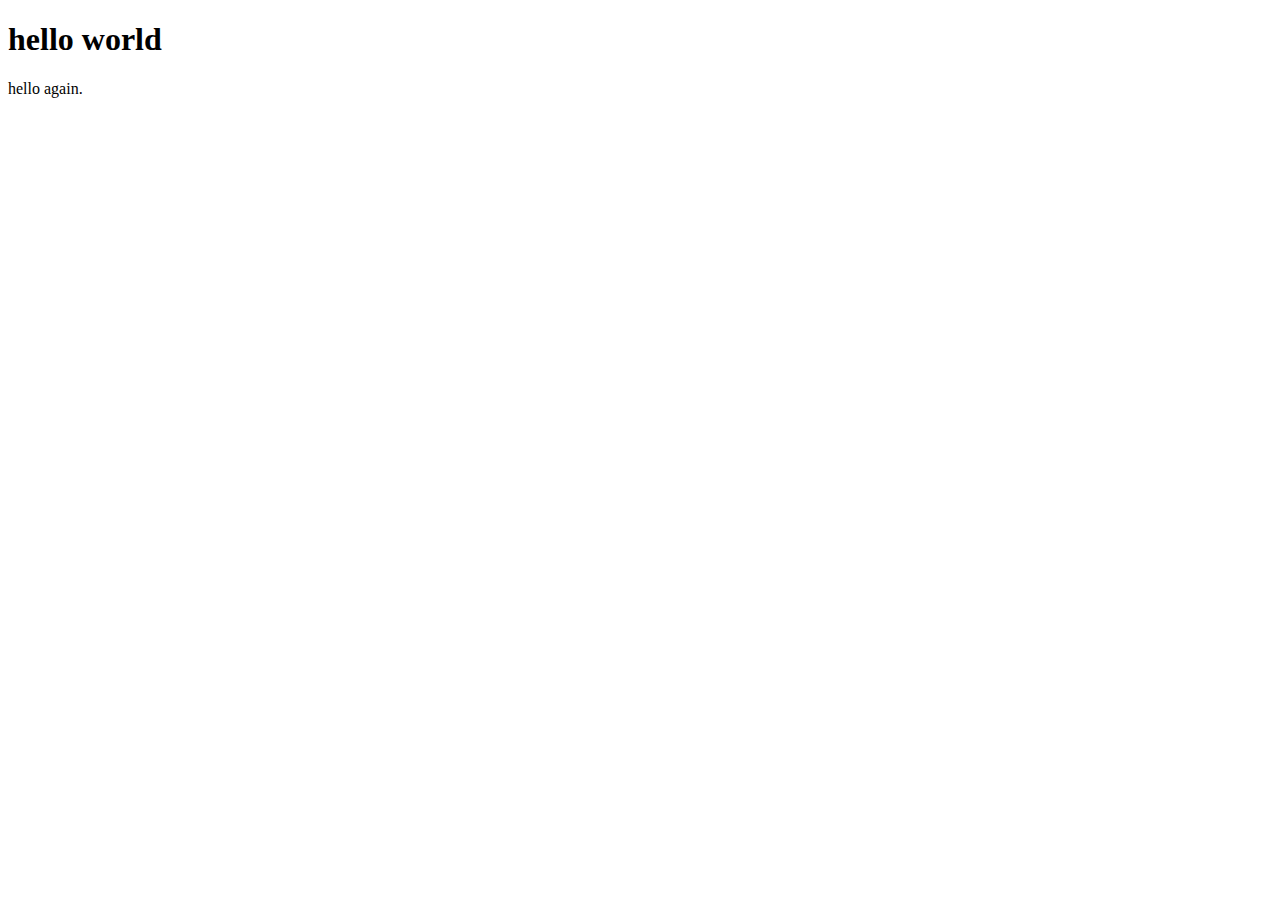
==== index.html @ b9b11ac6 "added header" ====
<!DOCTYPE html>
<html lang="en">
<head>
    <meta charset="UTF-8">
    <meta http-equiv="X-UA-Compatible" content="IE=edge">
    <meta name="viewport" content="width=device-width, initial-scale=1.0">
    <title>Document</title>
</head>
<body>
    <h1>hello world</h1>
    <p>hello again.</p>
</body>
</html>
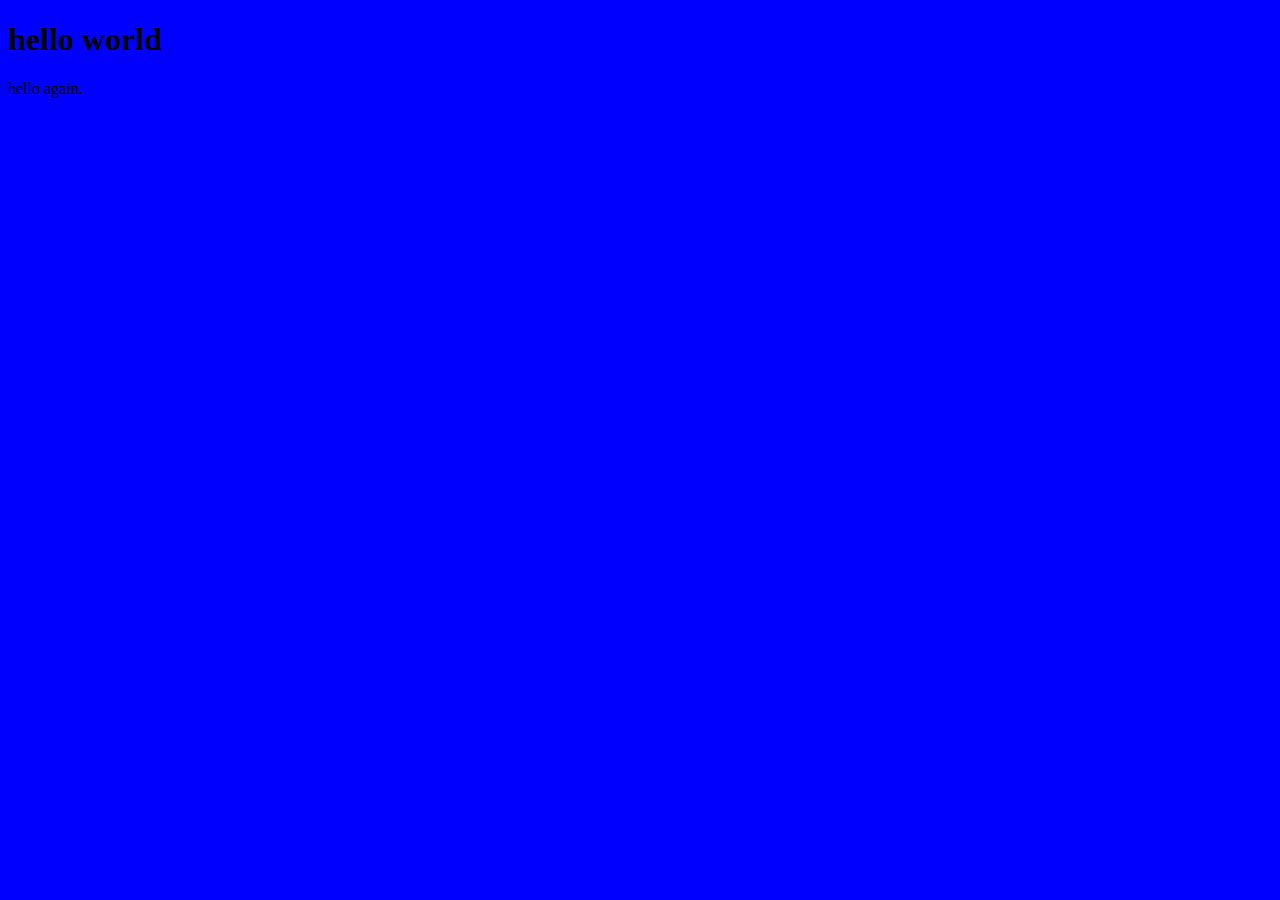
==== commit a5f5d00b: "magical WOW CONTINUOUS" ====
--- a/index.html
+++ b/index.html
@@ -5,6 +5,11 @@
     <meta http-equiv="X-UA-Compatible" content="IE=edge">
     <meta name="viewport" content="width=device-width, initial-scale=1.0">
     <title>Document</title>
+    <style>
+        html{
+            background-color: blue;
+        }
+    </style>
 </head>
 <body>
     <h1>hello world</h1>
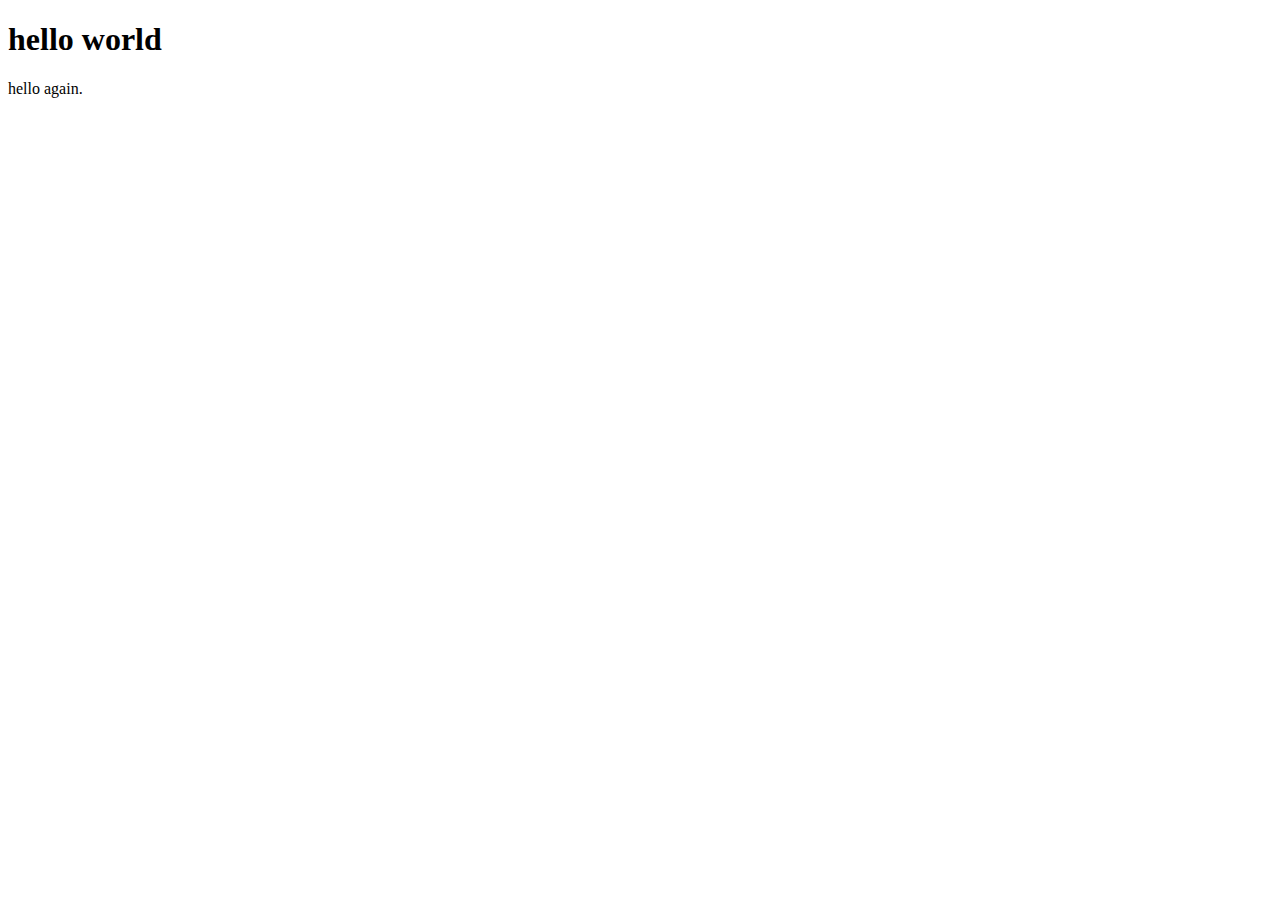
==== commit dcc97b81: "added .vscode folder, sass/scss, and boiler plate" ====
--- a/index.html
+++ b/index.html
@@ -5,11 +5,7 @@
     <meta http-equiv="X-UA-Compatible" content="IE=edge">
     <meta name="viewport" content="width=device-width, initial-scale=1.0">
     <title>Document</title>
-    <style>
-        html{
-            background-color: blue;
-        }
-    </style>
+
 </head>
 <body>
     <h1>hello world</h1>
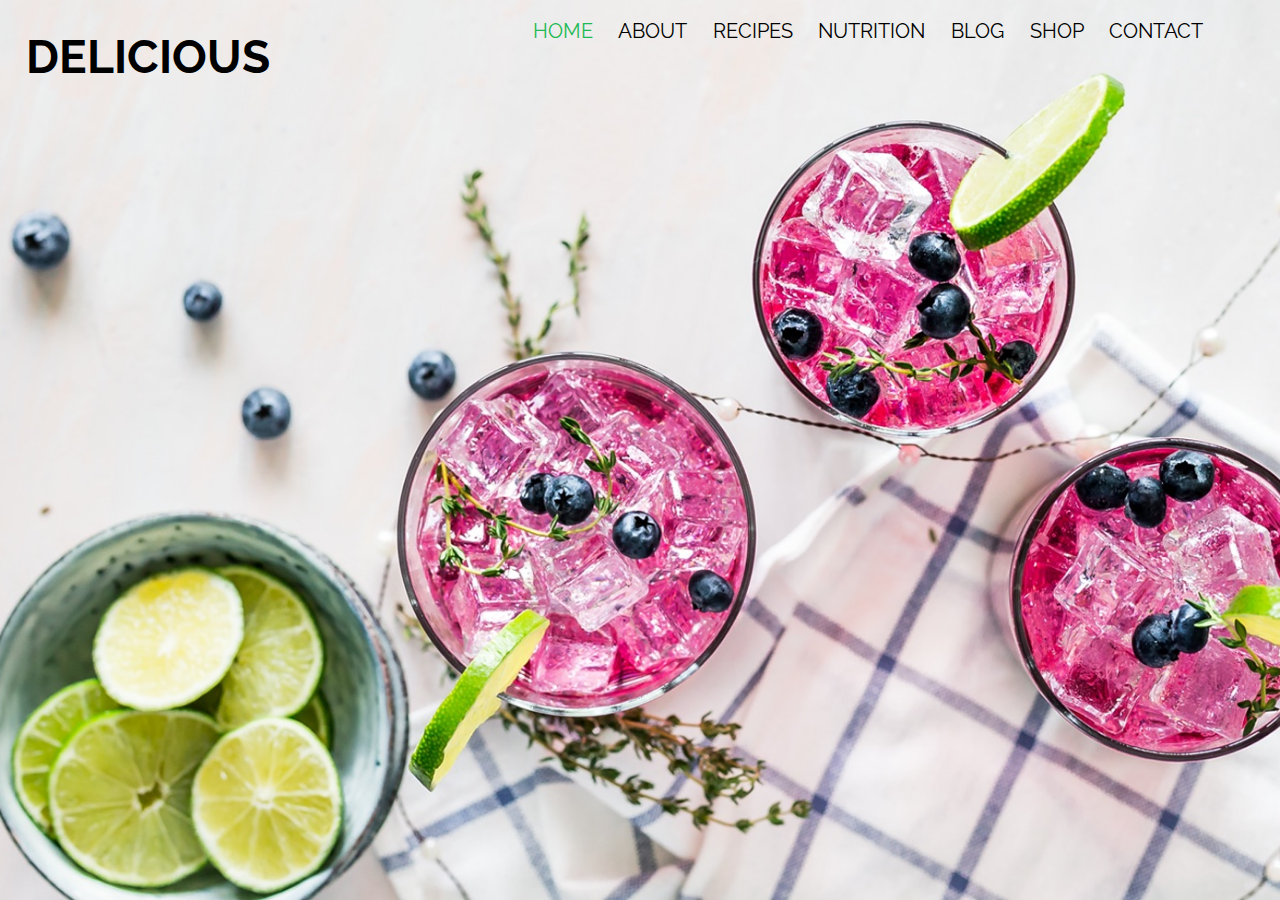
==== commit 31fdb256: "Updated home page, started styling header" ====
--- a/index.html
+++ b/index.html
@@ -4,11 +4,56 @@
     <meta charset="UTF-8">
     <meta http-equiv="X-UA-Compatible" content="IE=edge">
     <meta name="viewport" content="width=device-width, initial-scale=1.0">
-    <title>Document</title>
-
+    <title>Home</title>
+    <link rel="stylesheet" type="text/css" href="styles/style.css">
+    <link rel="preconnect" href="https://fonts.googleapis.com">
+    <link rel="preconnect" href="https://fonts.gstatic.com" crossorigin>
+    <link href="https://fonts.googleapis.com/css2?family=Lora:ital@0;1&family=Raleway:wght@700&display=swap" rel="stylesheet">
 </head>
 <body>
-    <h1>hello world</h1>
-    <p>hello again.</p>
+    <header>
+        <div class="wrapper">
+            <h1>DELICIOUS</h1>
+            <nav>
+                <ul>
+                    <li>
+                        <a href="#" class="currentPage">HOME</a>
+                    </li>
+                    <li>
+                        <a href="#">ABOUT</a>
+                    </li>
+                    <li>
+                        <a href="#">RECIPES</a>
+                    </li>
+                    <li>
+                        <a href="#">NUTRITION</a>
+                    </li>
+                    <li>
+                        <a href="#">BLOG</a>
+                    </li>
+                    <li>
+                        <a href="#">SHOP</a>
+                    </li>
+                    <li>
+                        <a href="#">CONTACT</a>
+                    </li>
+                    <li>
+                        <a href="#" alt="Cart Icon"></a>
+                    </li>
+                    <li>
+                        <a href="#" alt="Search Icon"></a>
+                    </li>
+                </ul>
+            </nav>
+        </div>
+    </header>
+    <main>
+        <section class="factsRecipes">
+            <div class="wrapper">
+                <div></div>
+                <div></div>
+            </div>
+        </section>
+    </main>
 </body>
 </html>--- a/styles/style.css
+++ b/styles/style.css
@@ -0,0 +1,267 @@
+html {
+  line-height: 1.15;
+  -ms-text-size-adjust: 100%;
+  -webkit-text-size-adjust: 100%;
+}
+
+body {
+  margin: 0;
+}
+
+article, aside, footer, header, nav, section {
+  display: block;
+}
+
+h1 {
+  font-size: 2em;
+  margin: 0.67em 0;
+}
+
+figcaption, figure, main {
+  display: block;
+}
+
+figure {
+  margin: 1em 40px;
+}
+
+hr {
+  -webkit-box-sizing: content-box;
+          box-sizing: content-box;
+  height: 0;
+  overflow: visible;
+}
+
+pre {
+  font-family: monospace, monospace;
+  font-size: 1em;
+}
+
+a {
+  background-color: transparent;
+  -webkit-text-decoration-skip: objects;
+}
+
+abbr[title] {
+  border-bottom: none;
+  text-decoration: underline;
+  -webkit-text-decoration: underline dotted;
+          text-decoration: underline dotted;
+}
+
+b, strong {
+  font-weight: inherit;
+}
+
+b, strong {
+  font-weight: bolder;
+}
+
+code, kbd, samp {
+  font-family: monospace, monospace;
+  font-size: 1em;
+}
+
+dfn {
+  font-style: italic;
+}
+
+mark {
+  background-color: #ff0;
+  color: #000;
+}
+
+small {
+  font-size: 80%;
+}
+
+sub, sup {
+  font-size: 75%;
+  line-height: 0;
+  position: relative;
+  vertical-align: baseline;
+}
+
+sub {
+  bottom: -0.25em;
+}
+
+sup {
+  top: -0.5em;
+}
+
+audio, video {
+  display: inline-block;
+}
+
+audio:not([controls]) {
+  display: none;
+  height: 0;
+}
+
+img {
+  border-style: none;
+}
+
+svg:not(:root) {
+  overflow: hidden;
+}
+
+button, input, optgroup, select, textarea {
+  font-family: sans-serif;
+  font-size: 100%;
+  line-height: 1.15;
+  margin: 0;
+}
+
+button, input {
+  overflow: visible;
+}
+
+button, select {
+  text-transform: none;
+}
+
+button, html [type=button], [type=reset], [type=submit] {
+  -webkit-appearance: button;
+}
+
+button::-moz-focus-inner, [type=button]::-moz-focus-inner, [type=reset]::-moz-focus-inner, [type=submit]::-moz-focus-inner {
+  border-style: none;
+  padding: 0;
+}
+
+button:-moz-focusring, [type=button]:-moz-focusring, [type=reset]:-moz-focusring, [type=submit]:-moz-focusring {
+  outline: 1px dotted ButtonText;
+}
+
+fieldset {
+  padding: 0.35em 0.75em 0.625em;
+}
+
+legend {
+  -webkit-box-sizing: border-box;
+          box-sizing: border-box;
+  color: inherit;
+  display: table;
+  max-width: 100%;
+  padding: 0;
+  white-space: normal;
+}
+
+progress {
+  display: inline-block;
+  vertical-align: baseline;
+}
+
+textarea {
+  overflow: auto;
+}
+
+[type=checkbox], [type=radio] {
+  -webkit-box-sizing: border-box;
+          box-sizing: border-box;
+  padding: 0;
+}
+
+[type=number]::-webkit-inner-spin-button, [type=number]::-webkit-outer-spin-button {
+  height: auto;
+}
+
+[type=search] {
+  -webkit-appearance: textfield;
+  outline-offset: -2px;
+}
+
+[type=search]::-webkit-search-cancel-button, [type=search]::-webkit-search-decoration {
+  -webkit-appearance: none;
+}
+
+::-webkit-file-upload-button {
+  -webkit-appearance: button;
+  font: inherit;
+}
+
+details, menu {
+  display: block;
+}
+
+summary {
+  display: list-item;
+}
+
+canvas {
+  display: inline-block;
+}
+
+template {
+  display: none;
+}
+
+[hidden] {
+  display: none;
+}
+
+html {
+  -webkit-box-sizing: border-box;
+          box-sizing: border-box;
+}
+
+*, *:before, *:after {
+  -webkit-box-sizing: inherit;
+          box-sizing: inherit;
+}
+
+.sr-only {
+  position: absolute;
+  width: 1px;
+  height: 1px;
+  margin: -1px;
+  border: 0;
+  padding: 0;
+  white-space: nowrap;
+  -webkit-clip-path: inset(100%);
+          clip-path: inset(100%);
+  clip: rect(0 0 0 0);
+  overflow: hidden;
+}
+
+html {
+  max-width: 100%;
+  font-size: 20px;
+  text-decoration: none;
+}
+
+header {
+  height: 100vh;
+  padding: 0px 2vw;
+  background: url("../assets/home-1.jpeg") center;
+  background-size: cover;
+}
+header .wrapper {
+  display: -webkit-box;
+  display: -ms-flexbox;
+  display: flex;
+  -webkit-box-pack: justify;
+      -ms-flex-pack: justify;
+          justify-content: space-between;
+}
+header nav ul {
+  display: -webkit-box;
+  display: -ms-flexbox;
+  display: flex;
+  list-style-type: none;
+  gap: 2vw;
+  font-family: "Raleway", sans-serif;
+}
+header nav ul a {
+  text-decoration: none;
+  color: black;
+}
+header h1 {
+  font-family: "Raleway", sans-serif;
+  font-size: 2.3rem;
+}
+header .currentPage {
+  color: #1DB954;
+}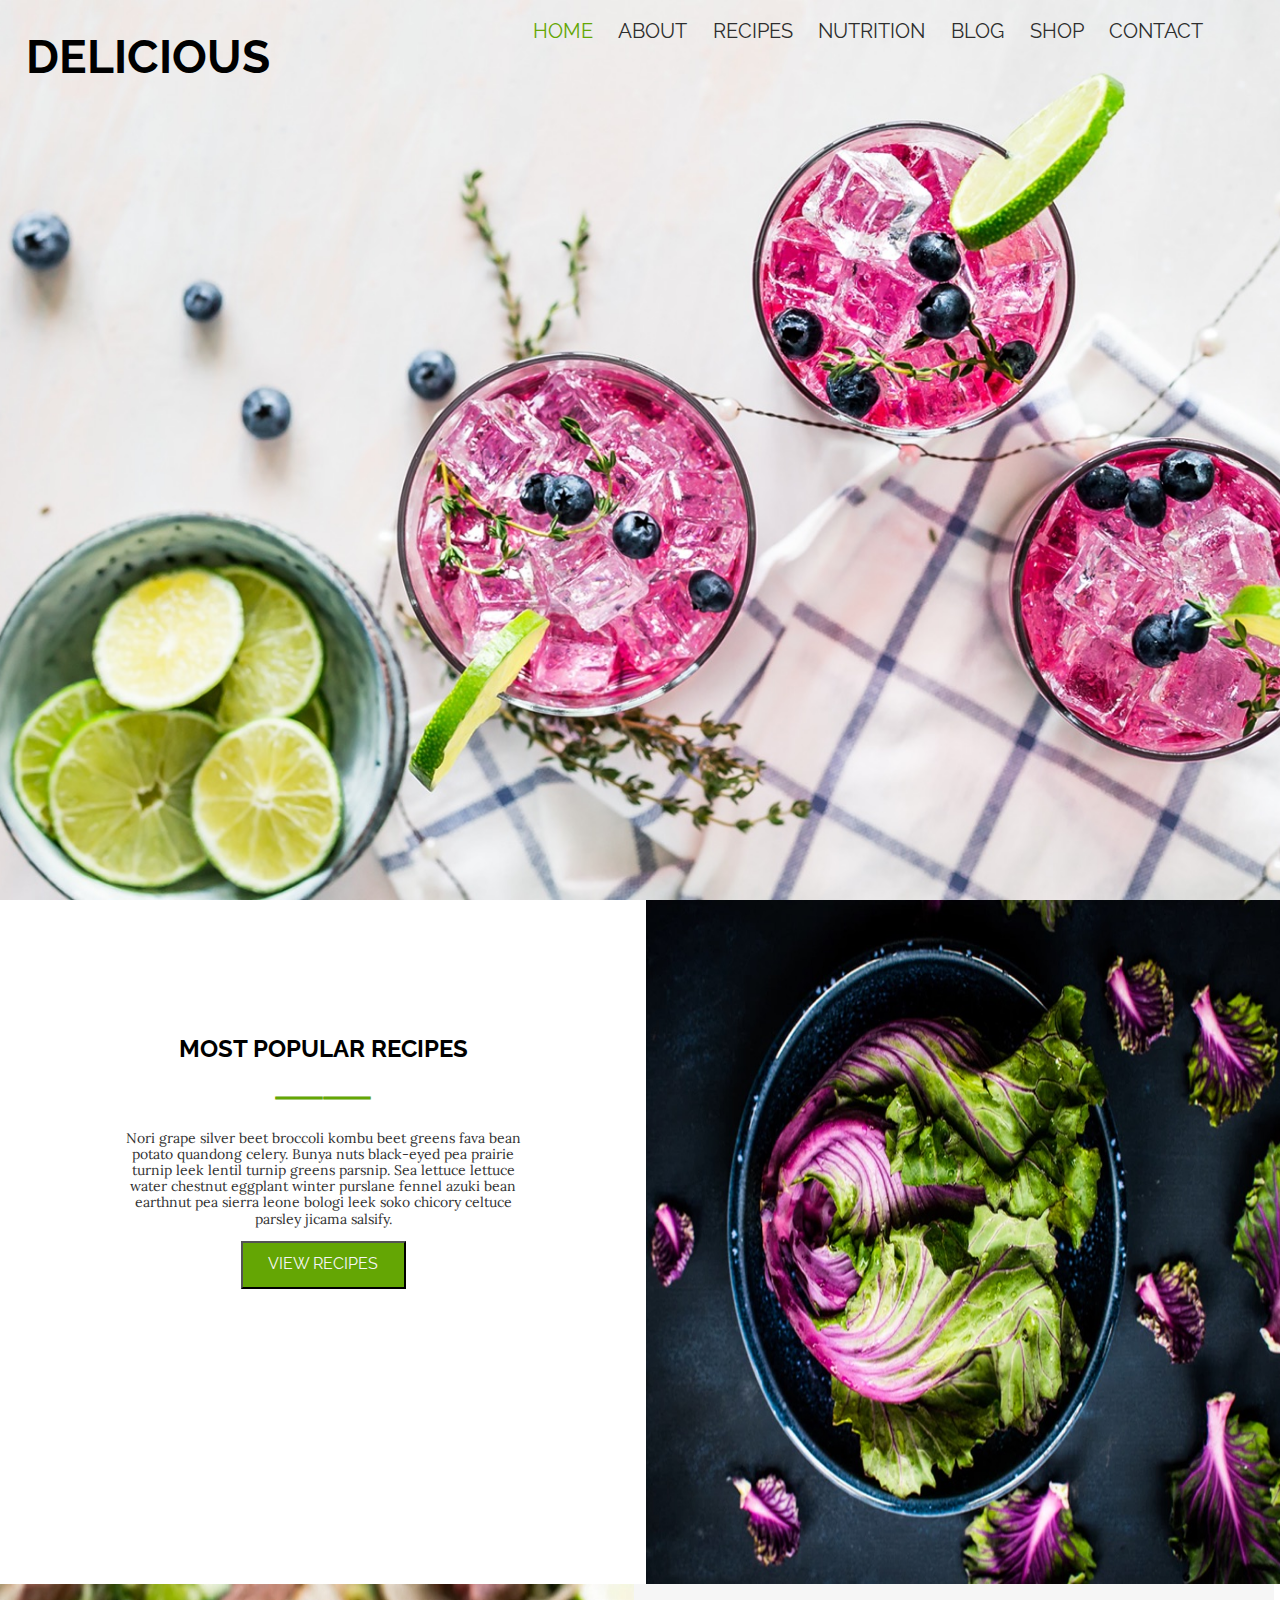
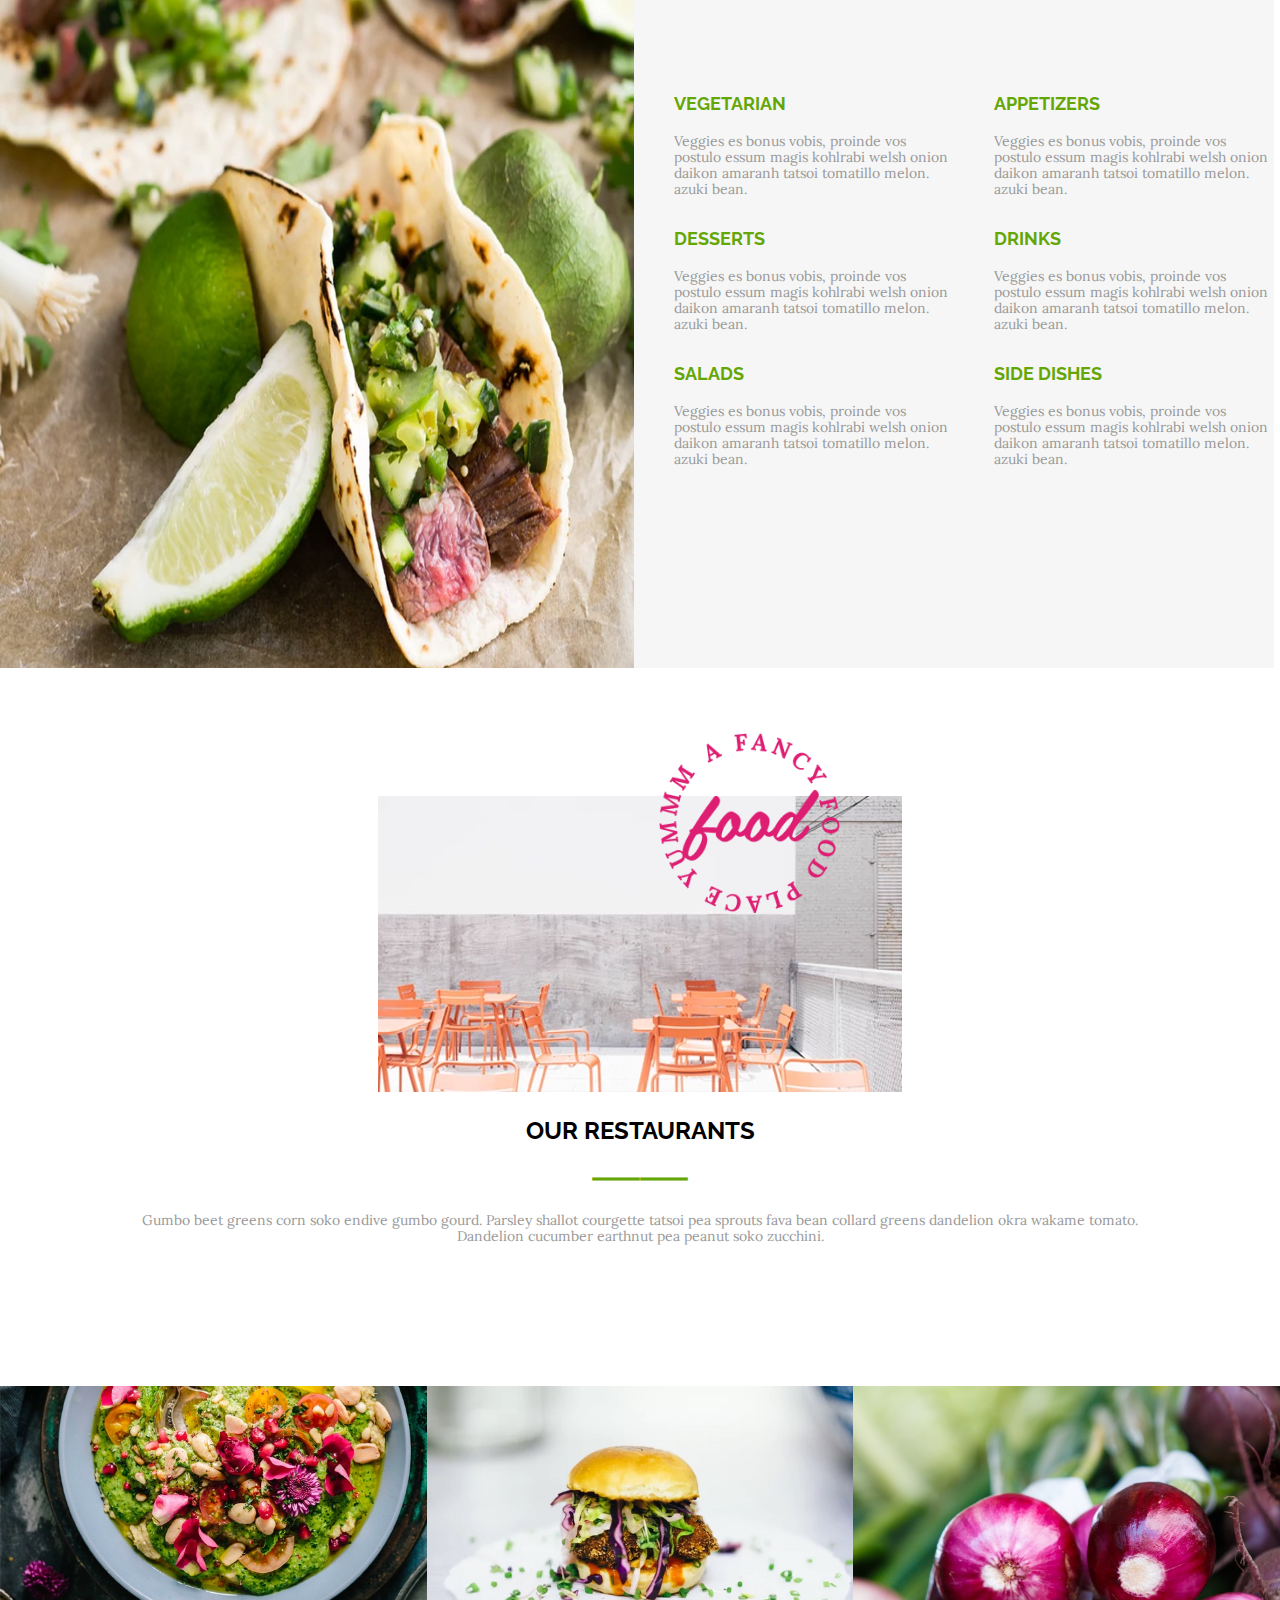
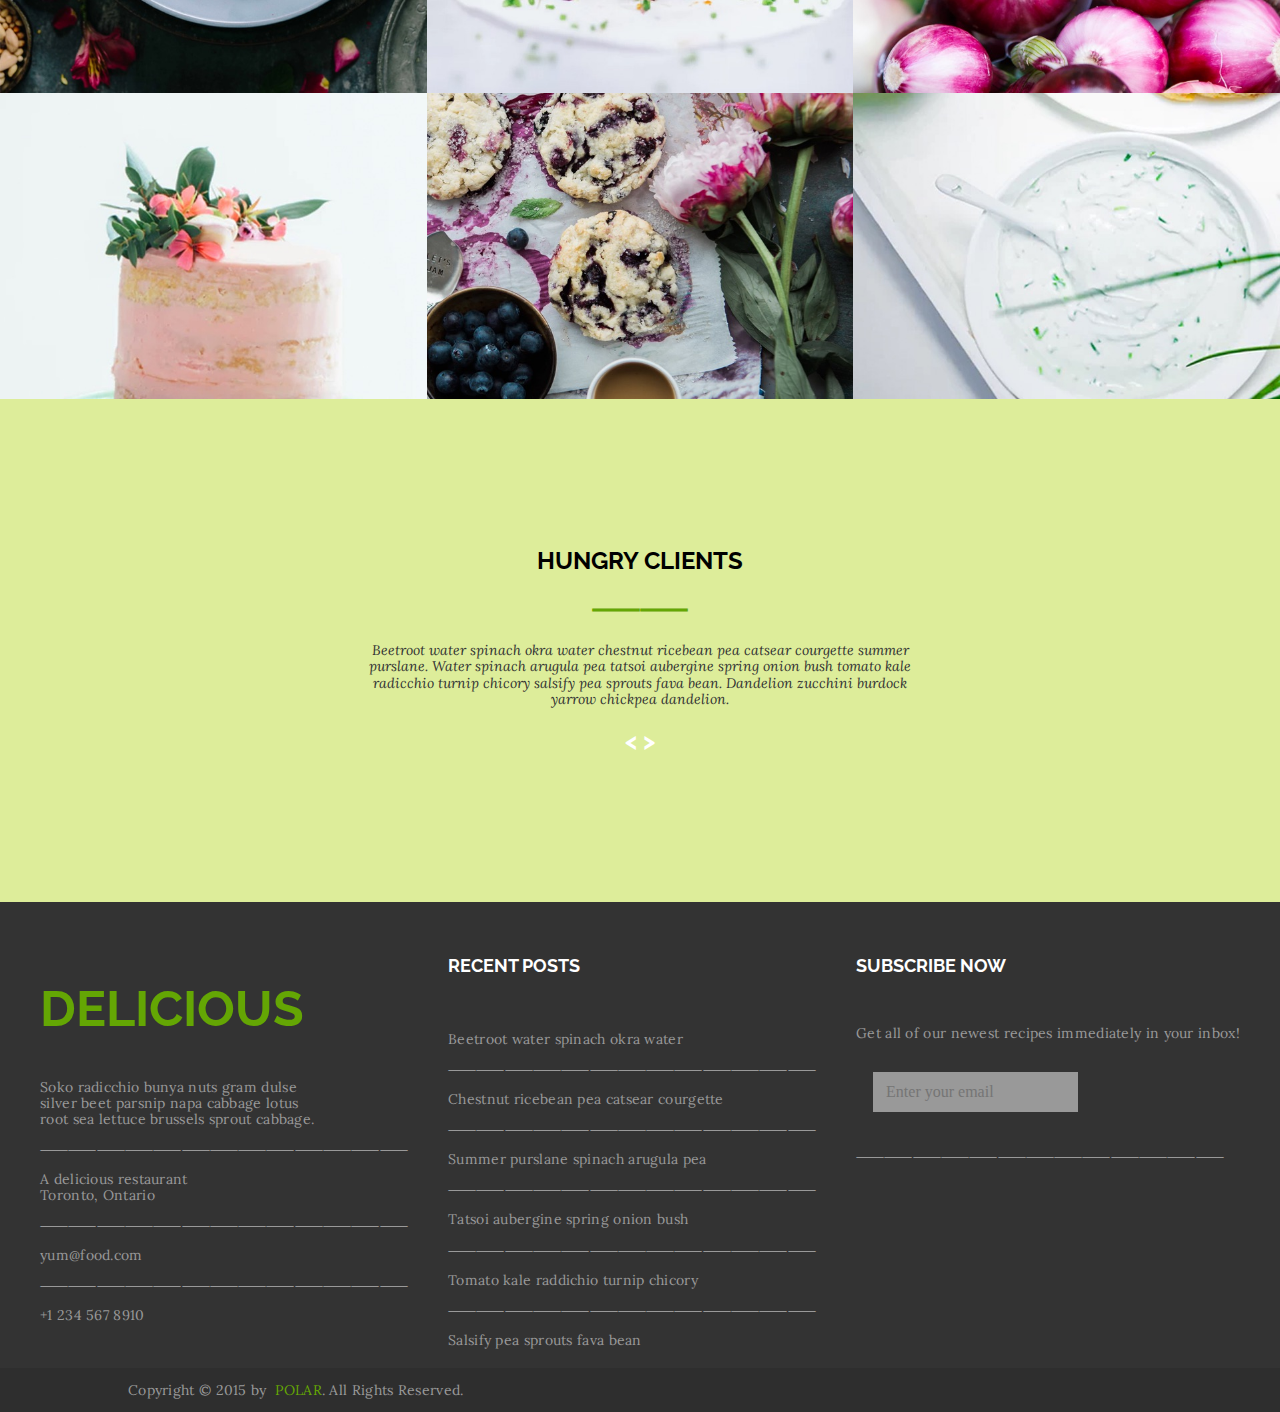
==== commit 34293616: "completed html css of home and contact page, blog page partially complete" ====
--- a/index.html
+++ b/index.html
@@ -4,20 +4,20 @@
     <meta charset="UTF-8">
     <meta http-equiv="X-UA-Compatible" content="IE=edge">
     <meta name="viewport" content="width=device-width, initial-scale=1.0">
-    <title>Home</title>
+    <title>Delicious - Home</title>
     <link rel="stylesheet" type="text/css" href="styles/style.css">
     <link rel="preconnect" href="https://fonts.googleapis.com">
     <link rel="preconnect" href="https://fonts.gstatic.com" crossorigin>
     <link href="https://fonts.googleapis.com/css2?family=Lora:ital@0;1&family=Raleway:wght@700&display=swap" rel="stylesheet">
 </head>
 <body>
-    <header>
+    <header class="homeHeader">
         <div class="wrapper">
             <h1>DELICIOUS</h1>
             <nav>
                 <ul>
                     <li>
-                        <a href="#" class="currentPage">HOME</a>
+                        <a href="./index.html" class="currentPage">HOME</a>
                     </li>
                     <li>
                         <a href="#">ABOUT</a>
@@ -29,13 +29,13 @@
                         <a href="#">NUTRITION</a>
                     </li>
                     <li>
-                        <a href="#">BLOG</a>
+                        <a href="./blog.html">BLOG</a>
                     </li>
                     <li>
                         <a href="#">SHOP</a>
                     </li>
                     <li>
-                        <a href="#">CONTACT</a>
+                        <a href="./contact.html">CONTACT</a>
                     </li>
                     <li>
                         <a href="#" alt="Cart Icon"></a>
@@ -49,11 +49,195 @@
     </header>
     <main>
         <section class="factsRecipes">
-            <div class="wrapper">
-                <div></div>
-                <div></div>
-            </div>
-        </section>
+            <div class="wrapperHome">
+                <div class="textContainer">
+                    <h2>MOST POPULAR RECIPES</h2>
+                    <h2 class="lineDivider">⸺⸺</h2>
+                    <p>Nori grape silver beet broccoli kombu beet greens fava bean potato quandong celery. Bunya nuts black-eyed pea prairie turnip leek lentil turnip greens parsnip. Sea lettuce lettuce water chestnut eggplant winter purslane fennel azuki bean earthnut pea sierra leone bologi leek soko chicory celtuce parsley jicama salsify.</p>
+                    <button class="viewRecipesButton">VIEW RECIPES</button>
+                </div>
+                <div class="imageContainer">
+                    <img src="./assets/home-2.jpeg" alt="Purple Lettuce">
+                </div>
+            </div>
+        </section>
+        <section class="factsRecipes">
+            <div class="wrapperHome">
+                <div class="imageContainer">
+                    <img src="./assets/home-3.jpeg" alt="Lime and Beef Taco">
+                </div>
+                <div class="listContainer">
+                    <ul>
+                        <li>
+                            <h3>VEGETARIAN</h3>
+                            <p>
+                                Veggies es bonus vobis, proinde vos postulo essum magis kohlrabi welsh onion daikon amaranh tatsoi tomatillo melon. azuki bean.
+                            </p>
+                        </li>
+                        <li>
+                            <h3>DESSERTS</h3>
+                            <p>
+                                Veggies es bonus vobis, proinde vos postulo essum magis kohlrabi welsh onion daikon amaranh tatsoi tomatillo melon. azuki bean.
+                            </p>
+                        </li>
+                        <li>
+                            <h3>SALADS</h3>
+                            <p>
+                                Veggies es bonus vobis, proinde vos postulo essum magis kohlrabi welsh onion daikon amaranh tatsoi tomatillo melon. azuki bean.
+                            </p>
+                        </li>
+                    </ul>
+                    <ul>
+                        <li>
+                            <h3>APPETIZERS</h3>
+                            <p>
+                                Veggies es bonus vobis, proinde vos postulo essum magis kohlrabi welsh onion daikon amaranh tatsoi tomatillo melon. azuki bean.
+                            </p>
+                        </li>
+                        <li>
+                            <h3>DRINKS</h3>
+                            <p>
+                                Veggies es bonus vobis, proinde vos postulo essum magis kohlrabi welsh onion daikon amaranh tatsoi tomatillo melon. azuki bean.
+                            </p>
+                        </li>
+                        <li>
+                            <h3>SIDE DISHES</h3>
+                            <p>
+                                Veggies es bonus vobis, proinde vos postulo essum magis kohlrabi welsh onion daikon amaranh tatsoi tomatillo melon. azuki bean.
+                            </p>
+                        </li>
+                    </ul>
+                </div>
+            </div>
+        </section>
+        <section>
+            <div class="ourRestaurantsColumn">
+                <img src="./assets/home-4.jpeg" alt="sitting area" class="sittingArea">
+                <img src="./assets/home-circle-text.png" alt="A fancy food place yummm circle text with food at center" class="homeCircleText">
+                <h2>OUR RESTAURANTS</h2>
+                <h2 class="lineDivider">⸺⸺</h2>
+                <p style="color: #999999">
+                    Gumbo beet greens corn soko endive gumbo gourd. Parsley shallot courgette tatsoi pea sprouts fava bean collard greens dandelion okra wakame tomato. Dandelion cucumber earthnut pea peanut soko zucchini.
+                </p>
+            </div>
+        </section>
+        <section class="gallery">
+            <div class="galleryWrapper">
+                <ul>
+                    <li><img src="./assets/home-5.jpeg" alt="Mixed Bowl of Fruits and Vegetables"></li>
+                    <li><img src="./assets/home-6.jpeg" alt="Plant Burger"></li>
+                    <li><img src="./assets/home-7.jpeg" alt="Red Onions"></li>
+                </ul>
+            </div>
+        </section>
+        <section class="gallery">
+            <div class="galleryWrapper">
+                <ul>
+                    <li><img src="./assets/home-8.jpeg" alt="Pink Cake"></li>
+                    <li><img src="./assets/home-9.jpeg" alt="Blueberry cookies"></li>
+                    <li><img src="./assets/home-10.jpeg" alt="White Paste with Shredded Green Vegetables"></li>
+                </ul>
+            </div>
+        </section>
+        <section class="hungryClients">
+            <div class="ourRestaurantsColumn">
+                <h2>HUNGRY CLIENTS</h2>
+                <h2 class="lineDivider">⸺⸺</h2>
+                <p class="italics">
+                    Beetroot water spinach okra water chestnut ricebean pea catsear courgette summer<br> purslane. Water spinach arugula pea tatsoi aubergine spring onion bush tomato kale<br> radicchio turnip chicory salsify pea sprouts fava bean. Dandelion zucchini burdock<br> yarrow chickpea dandelion.
+                </p>
+                <h2 style="color:white;">< ></h2>
+            </div>
+        </section>
+        <footer>
+            <section>
+                <div class="footerWrapper">
+                    <div>
+                        <h2 class="footerDelicious">DELICIOUS</h2>
+                        <ul class="footerWrapperPaddingFix">
+                            <li>
+                                <p>Soko radicchio bunya nuts gram dulse<br>silver beet parsnip napa cabbage lotus<br> root sea lettuce brussels sprout cabbage.
+                                </p>
+                            </li>
+                            <li>
+                                <p>⸺⸺⸺⸺⸺⸺⸺⸺⸺⸺⸺⸺⸺</p>
+                            </li>
+                            <li>
+                                <p>A delicious restaurant<br>Toronto, Ontario</p>
+                            </li>
+                            <li>
+                                <p>⸺⸺⸺⸺⸺⸺⸺⸺⸺⸺⸺⸺⸺</p>
+                            </li>
+                            <li>
+                                <p>yum@food.com</p>
+                            </li>
+                            <li>
+                                <p>⸺⸺⸺⸺⸺⸺⸺⸺⸺⸺⸺⸺⸺</p>
+                            </li>
+                            <li>
+                                <p>+1 234 567 8910</p>
+                            </li>
+                        </ul>
+                    </div>
+                    <div>
+                        <h3>RECENT POSTS</h3>
+                        <p>&nbsp;</p>
+                        <ul class="footerWrapperPaddingFix">
+                            <li>
+                                <p>Beetroot water spinach okra water</p>
+                            </li>
+                            <li>
+                                <p>⸺⸺⸺⸺⸺⸺⸺⸺⸺⸺⸺⸺⸺</p>
+                            </li>
+                            <li>
+                                <p>Chestnut ricebean pea catsear courgette</p>
+                            </li>
+                            <li>
+                                <p>⸺⸺⸺⸺⸺⸺⸺⸺⸺⸺⸺⸺⸺</p>
+                            </li>
+                            <li>
+                                <p>Summer purslane spinach arugula pea</p>
+                            </li>
+                            <li>
+                                <p>⸺⸺⸺⸺⸺⸺⸺⸺⸺⸺⸺⸺⸺</p>
+                            </li>
+                            <li>
+                                <p>Tatsoi aubergine spring onion bush</p>
+                            </li>
+                            <li>
+                                <p>⸺⸺⸺⸺⸺⸺⸺⸺⸺⸺⸺⸺⸺</p>
+                            </li>
+                            <li>
+                                <p>Tomato kale raddichio turnip chicory</p>
+                            </li>
+                            <li>
+                                <p>⸺⸺⸺⸺⸺⸺⸺⸺⸺⸺⸺⸺⸺</p>
+                            </li>
+                            <li>
+                                <p>Salsify pea sprouts fava bean</p>
+                            </li>
+                        </ul>
+                    </div>
+                    <div class="footerWrapperPaddingFix">
+                        <h3>SUBSCRIBE NOW</h3>
+                        <p>&nbsp;</p>
+                        <p>Get all of our newest recipes immediately in your inbox!</p>
+                        <form action="">
+                            <fieldset >
+                            <label for="email" class="sr-only" class="enterYourEmail">Enter your Email</label>
+                            <input type="email" placeholder="Enter your email" id="email" class="enterYourEmail">
+                        </fieldset>
+                        </form>
+                        <p>⸺⸺⸺⸺⸺⸺⸺⸺⸺⸺⸺⸺⸺</p>
+                    </div>
+                </div>
+            </section>
+            <section>
+                <div class="footerWrapperMini">
+                    <p>Copyright © 2015 by &nbsp;</p><p class="greenText">POLAR</p><p>. All Rights Reserved.</p>
+                </div>
+            </section>
+        </footer>
     </main>
 </body>
 </html>--- a/styles/style.css
+++ b/styles/style.css
@@ -232,21 +232,37 @@
   text-decoration: none;
 }
 
-header {
+.wrapper {
+  display: -webkit-box;
+  display: -ms-flexbox;
+  display: flex;
+  -webkit-box-pack: justify;
+      -ms-flex-pack: justify;
+          justify-content: space-between;
+}
+
+body {
+  margin: 0;
+}
+
+p {
+  font-family: "Lora", sans-serif;
+  font-size: 0.7rem;
+  color: #333333;
+}
+
+h2 {
+  font-family: "Raleway", sans-serif;
+  font-size: 1.2rem;
+}
+
+header.homeHeader {
   height: 100vh;
   padding: 0px 2vw;
   background: url("../assets/home-1.jpeg") center;
   background-size: cover;
 }
-header .wrapper {
-  display: -webkit-box;
-  display: -ms-flexbox;
-  display: flex;
-  -webkit-box-pack: justify;
-      -ms-flex-pack: justify;
-          justify-content: space-between;
-}
-header nav ul {
+header.homeHeader nav ul {
   display: -webkit-box;
   display: -ms-flexbox;
   display: flex;
@@ -254,14 +270,364 @@
   gap: 2vw;
   font-family: "Raleway", sans-serif;
 }
-header nav ul a {
+header.homeHeader nav ul a {
   text-decoration: none;
-  color: black;
-}
-header h1 {
+  color: #2E2E2E;
+}
+header.homeHeader h1 {
   font-family: "Raleway", sans-serif;
   font-size: 2.3rem;
 }
-header .currentPage {
-  color: #1DB954;
+header.homeHeader .currentPage {
+  color: #64a604;
+}
+
+footer {
+  background-color: #333333;
+}
+footer fieldset {
+  border: none;
+  text-align: left;
+}
+
+footer section div h2 {
+  color: #64a604;
+  font-size: 2.5rem;
+}
+footer section div h3 {
+  color: white;
+  font-family: "Raleway", sans-serif;
+  font-size: 0.9rem;
+}
+footer section div p {
+  color: #999999;
+  letter-spacing: 0.3px;
+}
+
+.enterYourEmail {
+  height: 40px;
+  padding: 0 13px;
+  width: 16vw;
+  margin: 10px 0;
+  border: 0;
+  background-color: #999999;
+  color: white;
+  font-size: 0.8rem;
+  font-family: "Lato", serif;
+}
+
+.footerWrapper {
+  display: -webkit-box;
+  display: -ms-flexbox;
+  display: flex;
+  -webkit-box-orient: horizontal;
+  -webkit-box-direction: normal;
+      -ms-flex-direction: row;
+          flex-direction: row;
+  -webkit-box-pack: space-evenly;
+      -ms-flex-pack: space-evenly;
+          justify-content: space-evenly;
+  padding-top: 4vh;
+}
+
+.footerWrapperPaddingFix {
+  padding: 0;
+}
+
+.greenText {
+  color: #64a604;
+}
+
+.footerWrapperMini {
+  display: -webkit-box;
+  display: -ms-flexbox;
+  display: flex;
+  -webkit-box-orient: horizontal;
+  -webkit-box-direction: normal;
+      -ms-flex-direction: row;
+          flex-direction: row;
+  padding-left: 10vw;
+  background: #2e2e2e;
+}
+
+.factsRecipes {
+  display: -webkit-box;
+  display: -ms-flexbox;
+  display: flex;
+  height: 76vh;
+}
+
+.wrapperHome {
+  display: -webkit-box;
+  display: -ms-flexbox;
+  display: flex;
+  -webkit-box-orient: horizontal;
+  -webkit-box-direction: normal;
+      -ms-flex-direction: row;
+          flex-direction: row;
+  height: 100%;
+}
+
+.textContainer,
+.imageContainer {
+  -webkit-box-flex: 1;
+      -ms-flex-positive: 1;
+          flex-grow: 1;
+  max-height: 40vh;
+}
+
+div.imageContainer img {
+  max-width: 50vw;
+  height: 76vh;
+}
+
+.textContainer {
+  padding: 9vw;
+  text-align: center;
+}
+
+div.textContainer h2 {
+  text-align: center;
+}
+
+.lineDivider {
+  color: #64a604;
+}
+
+.viewRecipesButton {
+  border-radius: 0;
+  padding-top: 1vw;
+  padding-bottom: 1vw;
+  padding-left: 2vw;
+  padding-right: 2vw;
+  color: #f6f6f6;
+  background-color: #64a604;
+  font-family: "Raleway", sans-serif;
+  font-size: 0.8rem;
+}
+
+div.wrapperHome div img {
+  width: 49.5vw;
+}
+
+div.listContainer {
+  display: -webkit-box;
+  display: -ms-flexbox;
+  display: flex;
+  -webkit-box-orient: horizontal;
+  -webkit-box-direction: normal;
+      -ms-flex-direction: row;
+          flex-direction: row;
+  -ms-flex-line-pack: distribute;
+      align-content: space-around;
+  background-color: #f6f6f6;
+  width: 50vw;
+}
+div.listContainer ul {
+  display: -webkit-box;
+  display: -ms-flexbox;
+  display: flex;
+  -ms-flex-line-pack: space-evenly;
+      align-content: space-evenly;
+  -webkit-box-orient: vertical;
+  -webkit-box-direction: normal;
+      -ms-flex-direction: column;
+          flex-direction: column;
+  list-style-type: none;
+  padding-top: 8vh;
+}
+div.listContainer ul h3 {
+  font-family: "Raleway", sans-serif;
+  font-size: 0.9rem;
+}
+div.listContainer ul p {
+  color: #999999;
+}
+
+.ourRestaurantsColumn {
+  position: relative;
+  text-align: center;
+  -webkit-box-align: center;
+      -ms-flex-align: center;
+          align-items: center;
+  -ms-flex-line-pack: center;
+      align-content: center;
+  padding: 10%;
+}
+
+.sittingArea {
+  position: relative;
+}
+
+.homeCircleText {
+  position: absolute;
+  top: 65px;
+  right: 440px;
+  height: 20vh;
+  width: 0 auto;
+}
+
+.gallery {
+  display: -webkit-box;
+  display: -ms-flexbox;
+  display: flex;
+  -webkit-box-orient: horizontal;
+  -webkit-box-direction: normal;
+      -ms-flex-direction: row;
+          flex-direction: row;
+}
+
+.galleryWrapper ul {
+  display: -webkit-box;
+  display: -ms-flexbox;
+  display: flex;
+  -webkit-box-orient: horizontal;
+  -webkit-box-direction: normal;
+      -ms-flex-direction: row;
+          flex-direction: row;
+  padding: 0;
+  margin: 0;
+}
+.galleryWrapper ul img {
+  display: -webkit-box;
+  display: -ms-flexbox;
+  display: flex;
+  width: 100%;
+}
+
+ul li {
+  list-style-type: none;
+}
+
+.italics {
+  font-style: italic;
+}
+
+.hungryClients {
+  background-color: #dded9a;
+}
+
+header.blogHeader {
+  height: 100vh;
+  padding: 0px 2vw;
+  background: url("../assets/blog-1.jpeg") center;
+  background-size: cover;
+}
+header.blogHeader nav ul {
+  display: -webkit-box;
+  display: -ms-flexbox;
+  display: flex;
+  list-style-type: none;
+  gap: 2vw;
+  font-family: "Raleway", sans-serif;
+}
+header.blogHeader nav ul a {
+  text-decoration: none;
+  color: #2E2E2E;
+}
+header.blogHeader h1 {
+  font-family: "Raleway", sans-serif;
+  font-size: 2.3rem;
+}
+header.blogHeader .currentPage {
+  color: #64a604;
+}
+
+.messageText {
+  height: 30vh;
+  padding: 0 13px;
+  width: 32vw;
+  margin: 10px 0;
+  background-color: #f6f6f6;
+  color: #999999;
+  font-size: 0.8rem;
+  font-family: "Lato", serif;
+  resize: none;
+  border: 0;
+}
+
+.subjectText {
+  height: 5vh;
+  padding: 0 13px;
+  width: 32vw;
+  margin: 10px 0;
+  background-color: #f6f6f6;
+  color: #999999;
+  font-size: 0.8rem;
+  font-family: "Lato", serif;
+  resize: none;
+  border: 0;
+}
+
+form {
+  border-style: none;
+}
+
+div {
+  border-style: none;
+}
+
+header.contactHeader {
+  height: 100vh;
+  padding: 0px 2vw;
+  background: url("../assets/contact-1.jpeg") center;
+  background-size: cover;
+}
+header.contactHeader nav ul {
+  display: -webkit-box;
+  display: -ms-flexbox;
+  display: flex;
+  list-style-type: none;
+  gap: 2vw;
+  font-family: "Raleway", sans-serif;
+}
+header.contactHeader nav ul a {
+  text-decoration: none;
+  color: #2E2E2E;
+}
+header.contactHeader h1 {
+  font-family: "Raleway", sans-serif;
+  font-size: 2.3rem;
+}
+header.contactHeader .currentPage {
+  color: #64a604;
+}
+
+.contactSection {
+  display: -webkit-box;
+  display: -ms-flexbox;
+  display: flex;
+  -webkit-box-orient: horizontal;
+  -webkit-box-direction: normal;
+      -ms-flex-direction: row;
+          flex-direction: row;
+  -webkit-box-pack: center;
+      -ms-flex-pack: center;
+          justify-content: center;
+  width: -webkit-fill-available;
+  width: -moz-available;
+  width: fill;
+}
+
+.yourName {
+  height: 40px;
+  padding: 0 13px;
+  width: 16vw;
+  margin: 10px 0;
+  border: 0;
+  background-color: #f6f6f6;
+  color: #999999;
+  font-size: 0.8rem;
+  font-family: "Lato", serif;
+}
+
+h3 {
+  color: #64a604;
+  font-family: "Lato", sans-serif;
+  font-size: 0.8rem;
+}
+
+.contactImage {
+  width: 100%;
+  height: 0 auto;
 }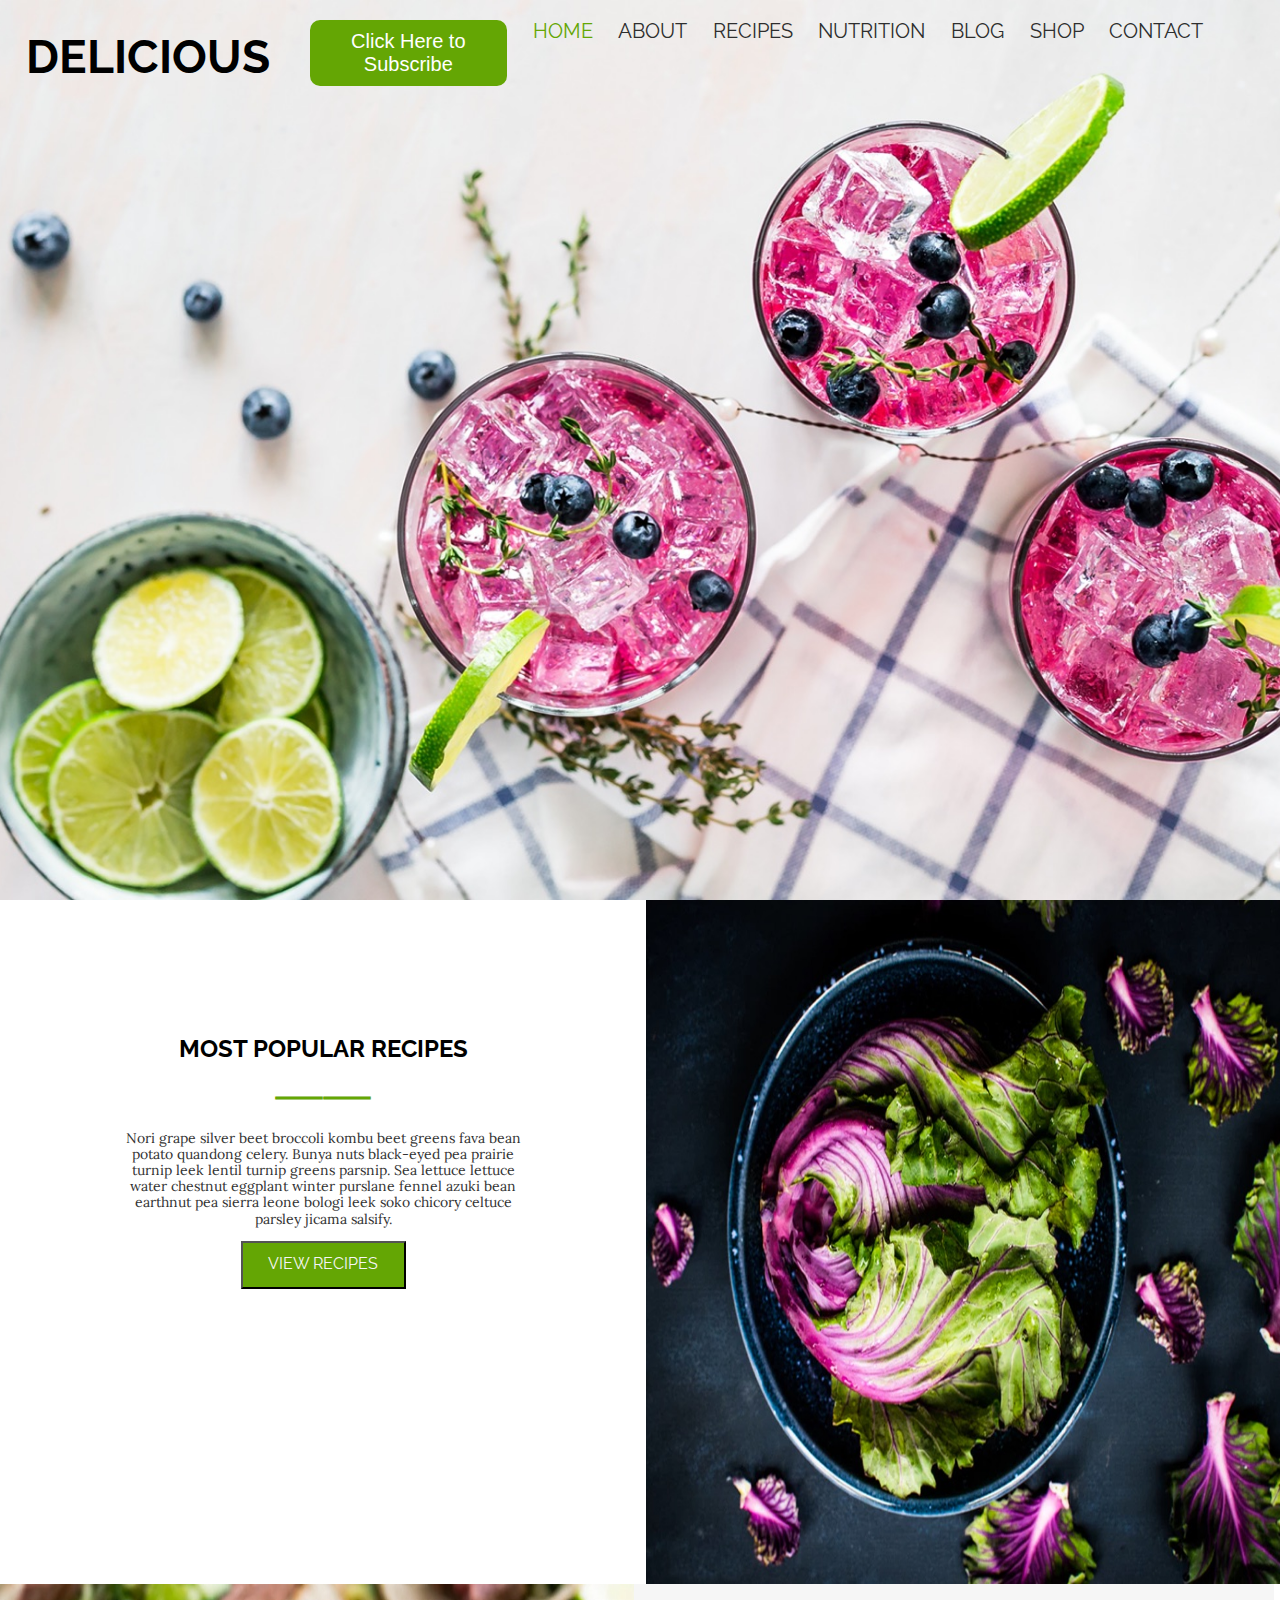
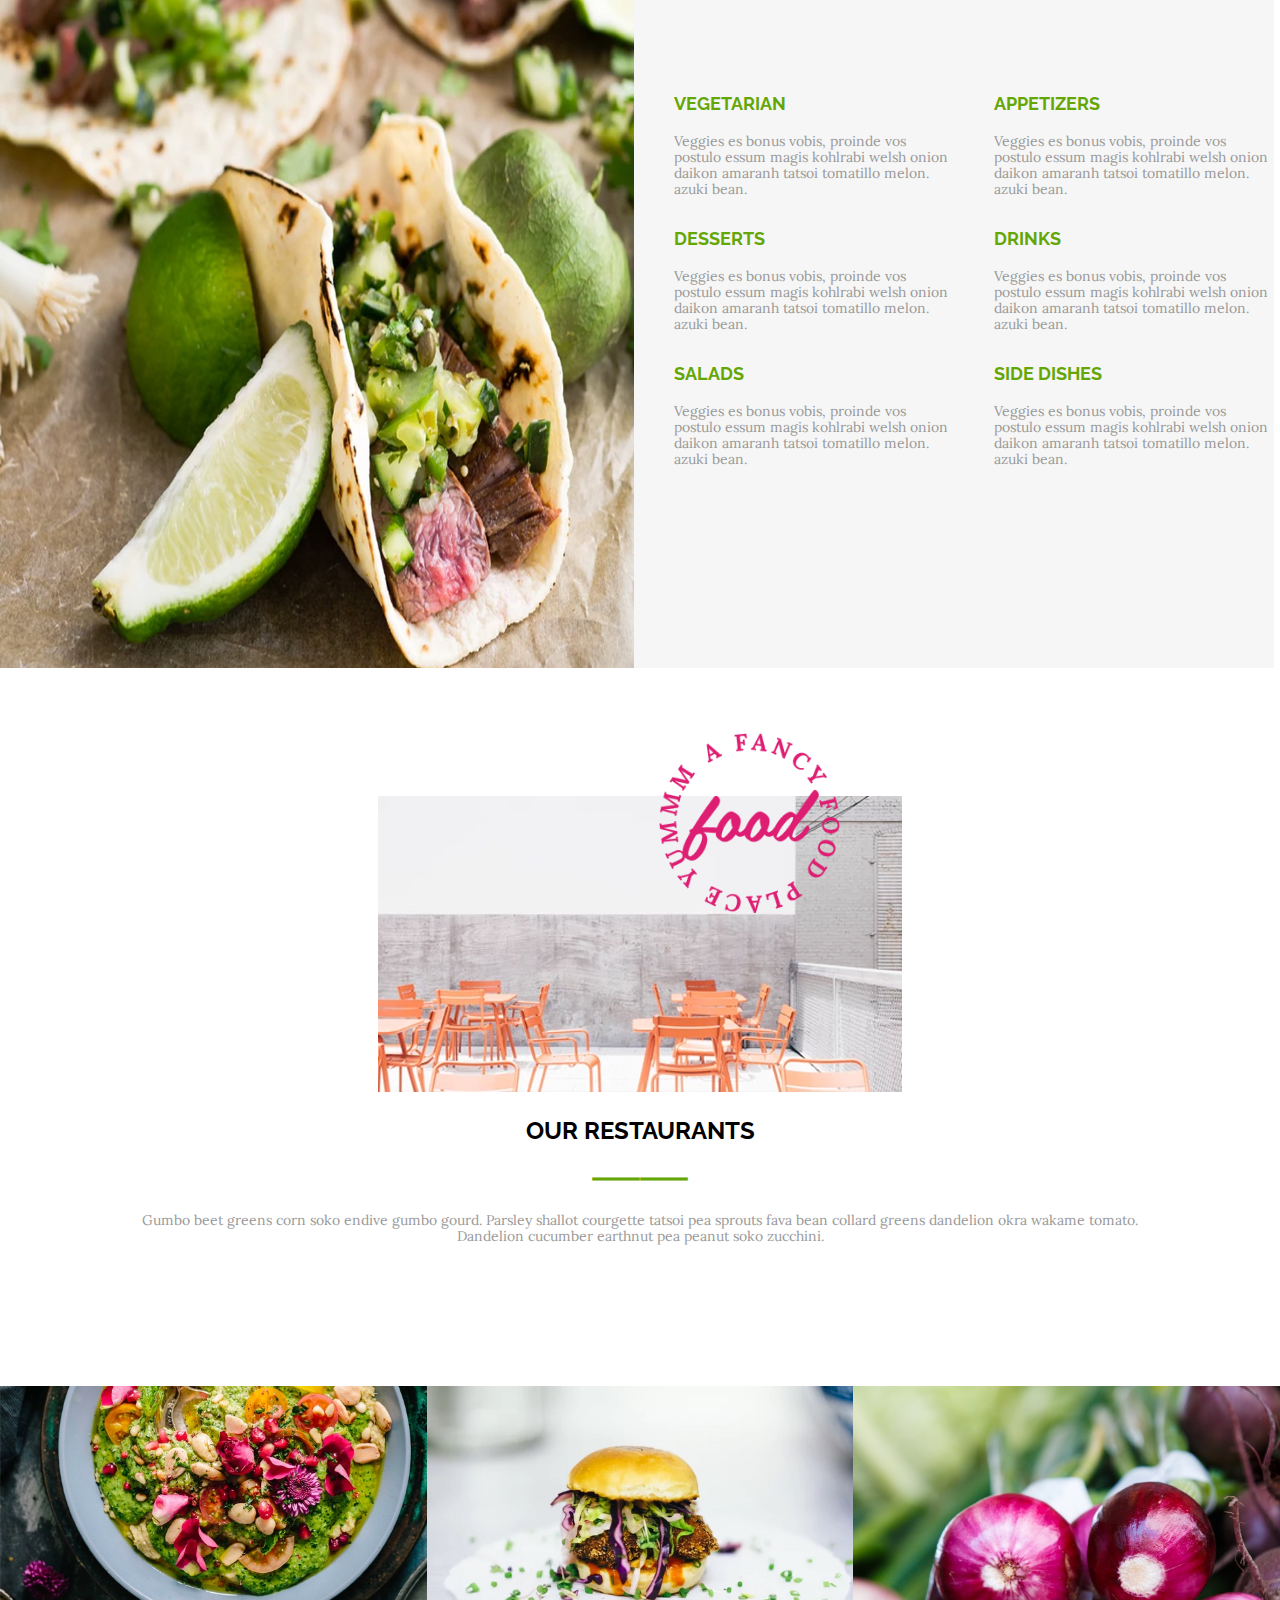
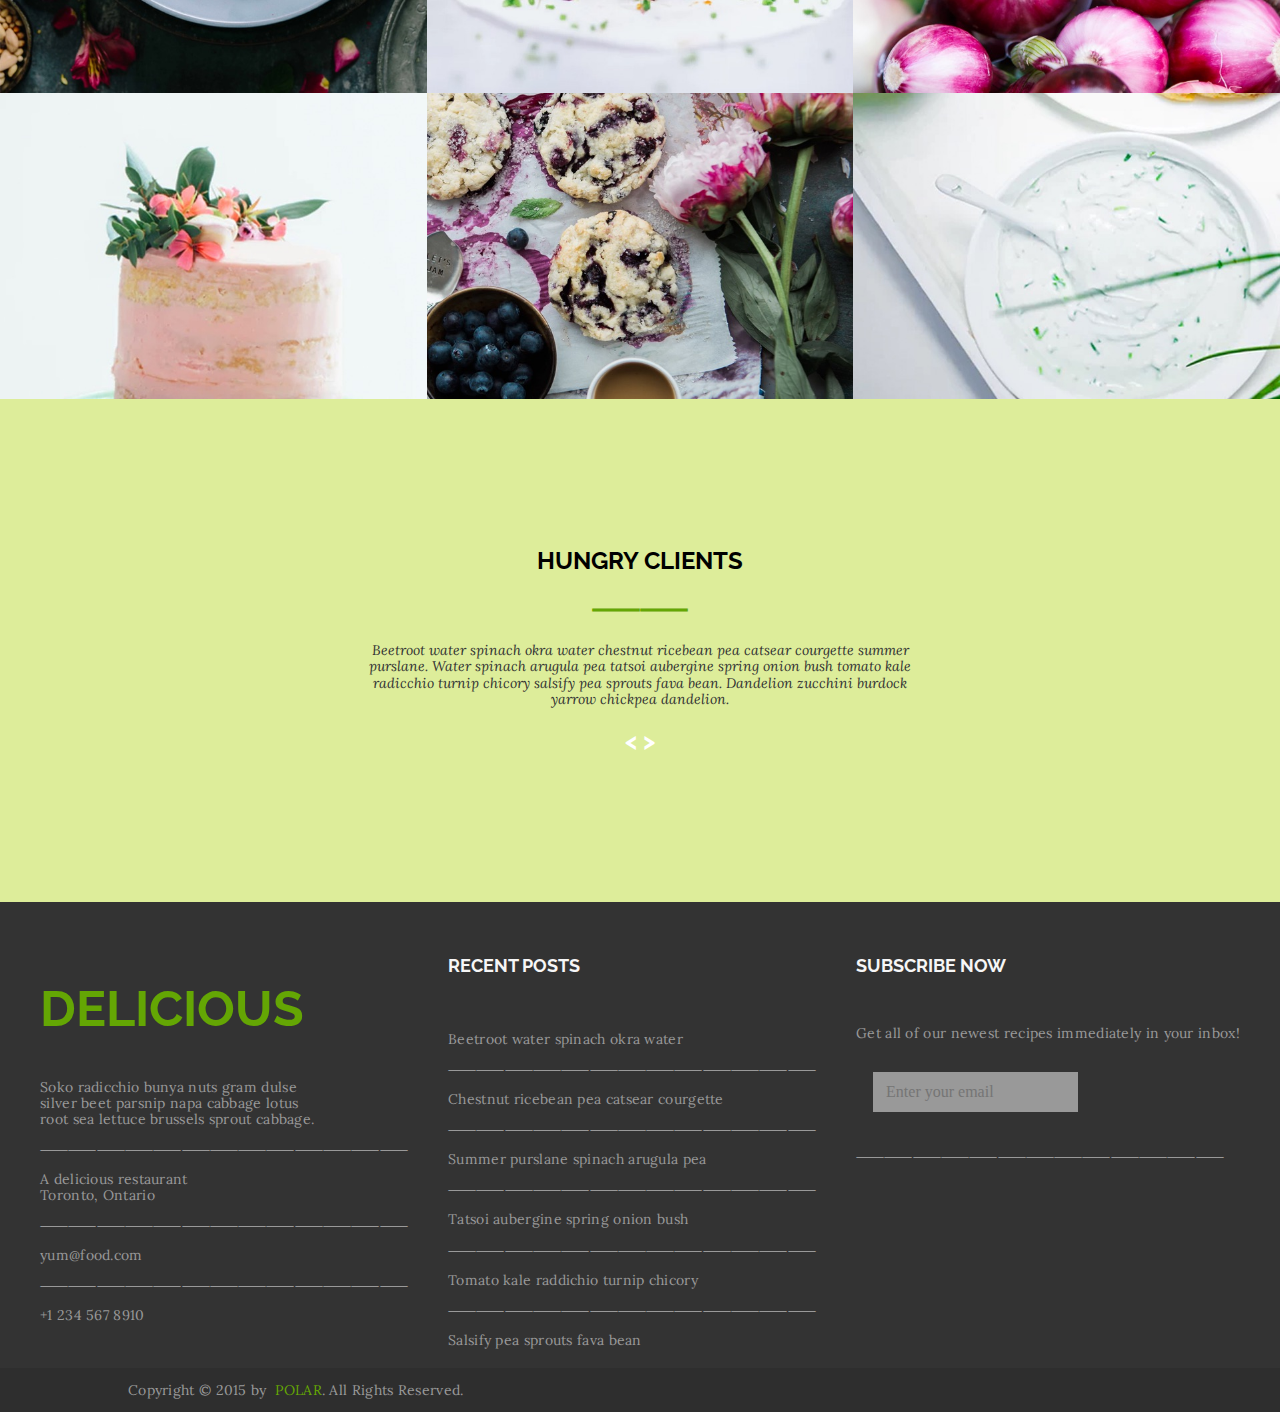
==== commit 8a034f8d: "added modal pop-up but doesn't work properly for some reason, bloated code" ====
--- a/index.html
+++ b/index.html
@@ -11,12 +11,36 @@
     <link href="https://fonts.googleapis.com/css2?family=Lora:ital@0;1&family=Raleway:wght@700&display=swap" rel="stylesheet">
 </head>
 <body>
+    <script src="script.js"></script>
+    
+
+
     <header class="homeHeader">
         <div class="wrapper">
             <h1>DELICIOUS</h1>
             <nav>
                 <ul>
                     <li>
+                        <button id="openBtn" class="openBtn"> Click Here to Subscribe</button>
+                        <div class="modal" id="myModal">
+                            <div class="modalContent">
+                                <h1>Subscribe</h1>
+                                <p>
+                                    Please enter your email in the form and press the submit button to subscribe.
+                                </p>
+                                <form id="subscribeForm">
+                                    <label for="email">Email:</label>
+                                    <input type="email" id="email" name="email" required>
+                                    <button type="submit">Submit</button>
+                                    
+                                  </form>
+                                  <button type="submit" class="close">
+                                    X
+                                </button>
+                            </div>
+                        </div>
+                    </li>
+                    <li>
                         <a href="./index.html" class="currentPage">HOME</a>
                     </li>
                     <li>
@@ -45,6 +69,7 @@
                     </li>
                 </ul>
             </nav>
+
         </div>
     </header>
     <main>
--- a/styles/style.css
+++ b/styles/style.css
@@ -256,6 +256,48 @@
   font-size: 1.2rem;
 }
 
+.openBtn {
+  background-color: #64a604;
+  border: none;
+  color: white;
+  border-radius: 10px;
+  padding: 10px 20px;
+}
+
+.modal {
+  display: none;
+  position: fixed;
+  z-index: 1;
+  left: 0;
+  top: 0;
+  width: 100%;
+  height: 100%;
+  overflow: auto;
+  background-color: rgba(0, 0, 0, 0.4);
+}
+
+.modalContent {
+  background-color: #fefefe;
+  margin: 15% auto;
+  padding: 20px;
+  border: 1px solid #888;
+  width: 80%;
+}
+
+.close {
+  color: #aaa;
+  float: right;
+  font-size: 28px;
+  font-weight: bold;
+}
+
+.close:hover,
+.close:focus {
+  color: black;
+  text-decoration: none;
+  cursor: pointer;
+}
+
 header.homeHeader {
   height: 100vh;
   padding: 0px 2vw;
@@ -295,7 +337,7 @@
   font-size: 2.5rem;
 }
 footer section div h3 {
-  color: white;
+  color: #f6f6f6;
   font-family: "Raleway", sans-serif;
   font-size: 0.9rem;
 }
@@ -311,7 +353,7 @@
   margin: 10px 0;
   border: 0;
   background-color: #999999;
-  color: white;
+  color: #f6f6f6;
   font-size: 0.8rem;
   font-family: "Lato", serif;
 }
@@ -523,7 +565,7 @@
 }
 header.blogHeader nav ul a {
   text-decoration: none;
-  color: #2E2E2E;
+  color: #2e2e2e;
 }
 header.blogHeader h1 {
   font-family: "Raleway", sans-serif;
@@ -583,7 +625,7 @@
 }
 header.contactHeader nav ul a {
   text-decoration: none;
-  color: #2E2E2E;
+  color: #2e2e2e;
 }
 header.contactHeader h1 {
   font-family: "Raleway", sans-serif;
